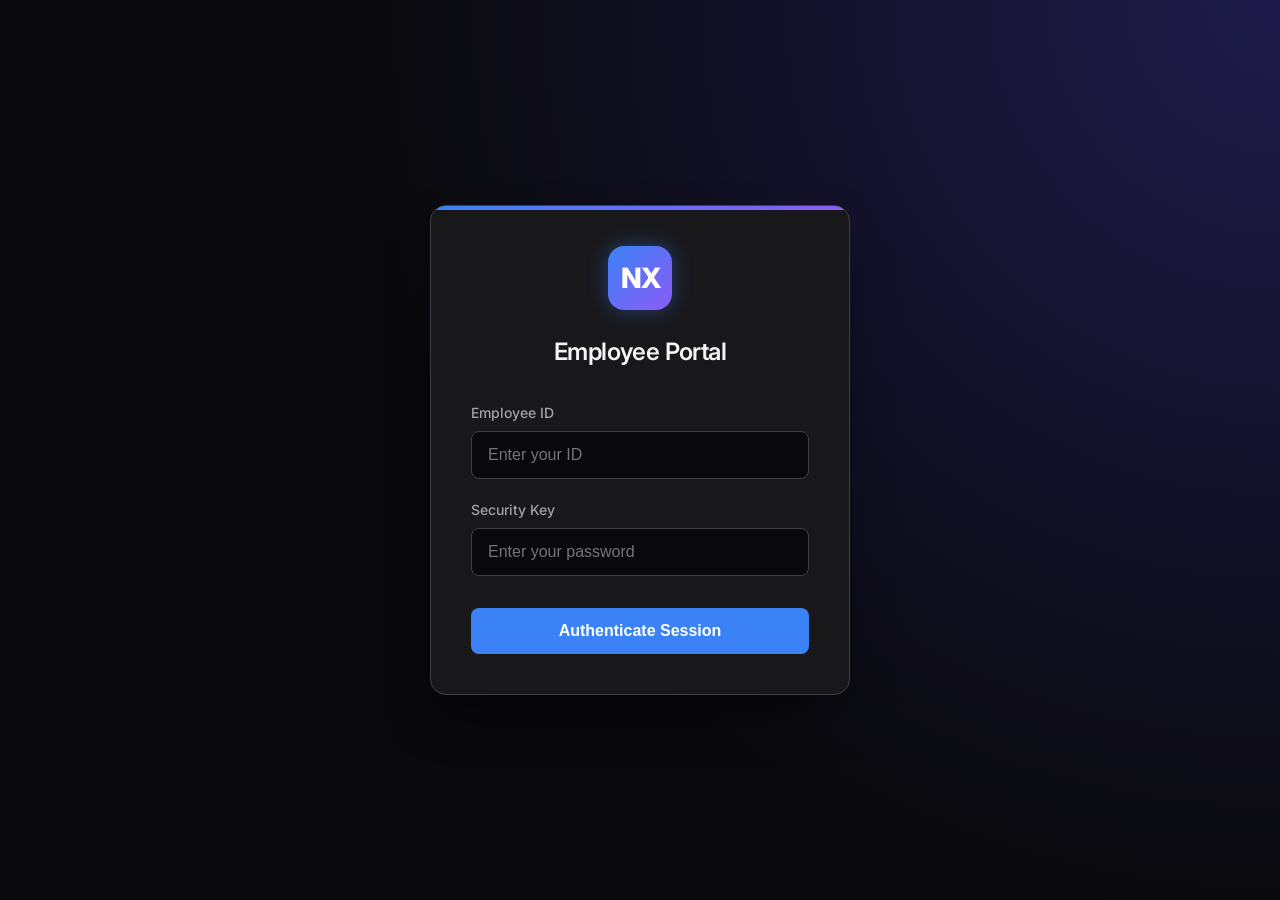
==== frontend/public/level-1/index.html @ 2e79196e "level-1 frontend" ====
<!DOCTYPE html>
<html lang="en">
<head>
    <meta charset="UTF-8">
    <meta name="viewport" content="width=device-width, initial-scale=1.0">
    <title>Task Assignment Portal</title>
    <link rel="stylesheet" href="style.css">
    <!-- Fonts -->
    <link rel="preconnect" href="https://fonts.googleapis.com">
    <link rel="preconnect" href="https://fonts.gstatic.com" crossorigin>
    <link href="https://fonts.googleapis.com/css2?family=Inter:wght@400;500;600;700;800&display=swap" rel="stylesheet">
</head>
<body>
    <!-- Login Screen -->
    <div id="login-screen" class="login-container">
        <div class="login-card">
            <div class="logo-placeholder"></div>
            <h2>Employee Portal</h2>
            <div id="login-error" class="error-message hidden">
                <span class="error-icon">⚠</span>
                Invalid credentials. Access denied.
            </div>
            <form id="login-form">
                <div class="input-group">
                    <label for="username">Employee ID</label>
                    <div class="input-wrapper">
                        <input type="text" id="username" name="username" required autocomplete="off" placeholder="Enter your ID">
                    </div>
                </div>
                <div class="input-group">
                    <label for="password">Security Key</label>
                    <div class="input-wrapper">
                        <input type="password" id="password" name="password" required placeholder="Enter your password">
                    </div>
                </div>
                <div class="form-actions">
                    <button type="submit" id="login-btn" class="primary-btn">Authenticate Session</button>
                </div>
            </form>
        </div>
    </div>

    <!-- Dashboard Screen -->
    <div id="dashboard" class="dashboard-container hidden">
        <!-- Main Workspace -->
        <main class="main-content">
            <header class="top-header">
                <div class="header-left">
                    <h1 class="page-title">Task Assignment Portal</h1>
                </div>
                <div class="header-right">
                    <div class="date-container">
                        <span class="calendar-icon">📅</span>
                        <span id="current-date" class="current-date"></span>
                    </div>
                    <button id="logout-btn" class="secondary-btn">Disconnect</button>
                </div>
            </header>

            <section class="content-area">
                <div class="section-header">
                    <h2 class="section-title">Today's Assigned Tasks</h2>
                    <div class="filters">
                        <span class="filter-label">Sort by:</span>
                        <select class="filter-select">
                            <option value="priority">Priority</option>
                            <option value="time">Time</option>
                        </select>
                    </div>
                </div>

                <div class="task-grid" id="task-list">
                    <!-- Task 1 (Delayed Loading via JS) -->
                    <div id="task-1-container" class="task-container">
                        <div id="task-1-loader" class="loader-skeleton">
                            <div class="spinner"></div>
                            <span class="loader-text">Decrypting task payload...</span>
                        </div>
                        <!-- Content will be injected here -->
                    </div>

                    <!-- Task 2 (Static) -->
                    <div class="task-container">
                        <div class="task-card" data-task-id="T-802">
                            <div class="task-header">
                                <div class="task-icon analyze-icon">🔍</div>
                                <div class="badge-wrapper">
                                    <span class="badge priority-high">High Priority</span>
                                </div>
                            </div>
                            <div class="task-body">
                                <h3 class="task-title">Database Integrity Scan</h3>
                                <div class="task-meta">
                                    <span class="meta-icon">🕒</span>
                                    <p class="task-time">Assigned: 08:30 AM</p>
                                </div>
                            </div>
                            <div class="task-footer">
                                <div class="status-indicator">
                                    <span class="status pending">Pending Execution</span>
                                </div>
                                <div class="action-wrapper">
                                    <button class="action-btn start-task">Initiate</button>
                                </div>
                            </div>
                        </div>
                    </div>

                    <!-- Task 3 (Static) -->
                    <div class="task-container">
                        <div class="task-card" data-task-id="T-803">
                            <div class="task-header">
                                <div class="task-icon backup-icon">💾</div>
                                <div class="badge-wrapper">
                                    <span class="badge priority-medium">Medium Priority</span>
                                </div>
                            </div>
                            <div class="task-body">
                                <h3 class="task-title">Server Log Archival</h3>
                                <div class="task-meta">
                                    <span class="meta-icon">🕒</span>
                                    <p class="task-time">Assigned: 09:15 AM</p>
                                </div>
                            </div>
                            <div class="task-footer">
                                <div class="status-indicator">
                                    <span class="status completed" style="color: var(--status-success);">Completed</span>
                                </div>
                                <div class="action-wrapper">
                                    <button class="action-btn" disabled style="opacity: 0.5; cursor: not-allowed;">Done</button>
                                </div>
                            </div>
                        </div>
                    </div>

                    <!-- Task 4 (Static) -->
                    <div class="task-container">
                        <div class="task-card" data-task-id="T-804">
                            <div class="task-header">
                                <div class="task-icon analyze-icon">⚙</div>
                                <div class="badge-wrapper">
                                    <span class="badge priority-medium">Medium Priority</span>
                                </div>
                            </div>
                            <div class="task-body">
                                <h3 class="task-title">API Endpoint Testing</h3>
                                <div class="task-meta">
                                    <span class="meta-icon">🕒</span>
                                    <p class="task-time">Assigned: 10:00 AM</p>
                                </div>
                            </div>
                            <div class="task-footer">
                                <div class="status-indicator">
                                    <span class="status in-progress">In Progress</span>
                                </div>
                                <div class="action-wrapper">
                                    <button class="action-btn complete-task">Complete</button>
                                </div>
                            </div>
                        </div>
                    </div>

                    <!-- Task 5 (Static) -->
                    <div class="task-container">
                        <div class="task-card" data-task-id="T-805">
                            <div class="task-header">
                                <div class="task-icon alert-icon">🔒</div>
                                <div class="badge-wrapper">
                                    <span class="badge priority-high">High Priority</span>
                                </div>
                            </div>
                            <div class="task-body">
                                <h3 class="task-title">Security Patch Deployment</h3>
                                <div class="task-meta">
                                    <span class="meta-icon">🕒</span>
                                    <p class="task-time">Assigned: 06:45 AM</p>
                                </div>
                            </div>
                            <div class="task-footer">
                                <div class="status-indicator">
                                    <span class="status completed" style="color: var(--status-success);">Completed</span>
                                </div>
                                <div class="action-wrapper">
                                    <button class="action-btn" disabled style="opacity: 0.5; cursor: not-allowed;">Done</button>
                                </div>
                            </div>
                        </div>
                    </div>

                    <!-- Task 6 (Static) -->
                    <div class="task-container">
                        <div class="task-card" data-task-id="T-806">
                            <div class="task-header">
                                <div class="task-icon backup-icon">📝</div>
                                <div class="badge-wrapper">
                                    <span class="badge priority-low">Low Priority</span>
                                </div>
                            </div>
                            <div class="task-body">
                                <h3 class="task-title">Update Documentation</h3>
                                <div class="task-meta">
                                    <span class="meta-icon">🕒</span>
                                    <p class="task-time">Assigned: 11:30 AM</p>
                                </div>
                            </div>
                            <div class="task-footer">
                                <div class="status-indicator">
                                    <span class="status pending">Pending Execution</span>
                                </div>
                                <div class="action-wrapper">
                                    <button class="action-btn start-task">Initiate</button>
                                </div>
                            </div>
                        </div>
                    </div>

                </div>
            </section>
        </main>
    </div>

    <script src="script.js"></script>
</body>
</html>
---- frontend/public/level-1/style.css ----
/* Base & Reset */
:root {
    --bg-base: #09090b;
    --bg-surface: #18181b;
    --bg-surface-hover: #27272a;
    --border-color: #3f3f46;
    
    --text-primary: #f4f4f5;
    --text-secondary: #a1a1aa;
    
    --brand-primary: #3b82f6;
    --brand-primary-hover: #2563eb;
    --brand-glow: rgba(59, 130, 246, 0.4);
    
    --accent: #8b5cf6;
    
    --status-danger: #ef4444;
    --status-danger-bg: rgba(239, 68, 68, 0.1);
    --status-warning: #f59e0b;
    --status-warning-bg: rgba(245, 158, 11, 0.1);
    --status-success: #10b981;
    --status-success-bg: rgba(16, 185, 129, 0.1);
    
    --font-sans: 'Inter', system-ui, -apple-system, sans-serif;
}

* {
    margin: 0;
    padding: 0;
    box-sizing: border-box;
}

body {
    background-color: var(--bg-base);
    color: var(--text-primary);
    font-family: var(--font-sans);
    line-height: 1.5;
    min-height: 100vh;
    overflow-x: hidden;
}

/* Utility Classes */
.hidden { display: none !important; }

/* =========================================
   LOGIN SCREEN
   ========================================= */
.login-container {
    display: flex;
    justify-content: center;
    align-items: center;
    height: 100vh;
    background: radial-gradient(circle at top right, #1e1b4b 0%, var(--bg-base) 60%);
}

.login-card {
    background-color: var(--bg-surface);
    border: 1px solid var(--border-color);
    padding: 2.5rem;
    border-radius: 16px;
    width: 100%;
    max-width: 420px;
    box-shadow: 0 25px 50px -12px rgba(0, 0, 0, 0.5);
    text-align: center;
    position: relative;
    overflow: hidden;
}

.login-card::before {
    content: '';
    position: absolute;
    top: 0;
    left: 0;
    right: 0;
    height: 4px;
    background: linear-gradient(90deg, var(--brand-primary), var(--accent));
}

.logo-placeholder {
    width: 64px;
    height: 64px;
    margin: 0 auto 1.5rem;
    background: linear-gradient(135deg, var(--brand-primary), var(--accent));
    border-radius: 16px;
    display: flex;
    align-items: center;
    justify-content: center;
    box-shadow: 0 0 20px var(--brand-glow);
}

.logo-placeholder::after {
    content: "NX";
    font-weight: 800;
    font-size: 1.75rem;
    color: white;
    letter-spacing: -1px;
}

.login-card h2 {
    font-size: 1.5rem;
    font-weight: 600;
    margin-bottom: 2rem;
    letter-spacing: -0.025em;
}

.error-message {
    background-color: var(--status-danger-bg);
    color: var(--status-danger);
    padding: 0.875rem;
    border-radius: 8px;
    margin-bottom: 1.5rem;
    border: 1px solid rgba(239, 68, 68, 0.2);
    display: flex;
    align-items: center;
    justify-content: center;
    gap: 0.5rem;
    font-size: 0.875rem;
    animation: shake 0.4s cubic-bezier(.36,.07,.19,.97) both;
}

@keyframes shake {
    10%, 90% { transform: translate3d(-1px, 0, 0); }
    20%, 80% { transform: translate3d(2px, 0, 0); }
    30%, 50%, 70% { transform: translate3d(-4px, 0, 0); }
    40%, 60% { transform: translate3d(4px, 0, 0); }
}

.input-group {
    text-align: left;
    margin-bottom: 1.25rem;
}

.input-group label {
    display: block;
    font-size: 0.875rem;
    font-weight: 500;
    color: var(--text-secondary);
    margin-bottom: 0.5rem;
}

.input-wrapper input {
    width: 100%;
    padding: 0.875rem 1rem;
    background-color: var(--bg-base);
    border: 1px solid var(--border-color);
    border-radius: 8px;
    color: var(--text-primary);
    font-size: 1rem;
    transition: all 0.2s ease;
}

.input-wrapper input:focus {
    outline: none;
    border-color: var(--brand-primary);
    box-shadow: 0 0 0 3px rgba(59, 130, 246, 0.15);
}

.form-actions {
    margin-top: 2rem;
}

.primary-btn {
    width: 100%;
    padding: 0.875rem;
    background-color: var(--brand-primary);
    color: white;
    border: none;
    border-radius: 8px;
    font-size: 1rem;
    font-weight: 600;
    cursor: pointer;
    transition: background-color 0.2s ease, transform 0.1s ease;
}

.primary-btn:hover {
    background-color: var(--brand-primary-hover);
}

.primary-btn:active {
    transform: scale(0.98);
}

/* =========================================
   DASHBOARD LAYOUT
   ========================================= */
.dashboard-container {
    display: flex;
    height: 100vh;
}


/* --- Main Content --- */
.main-content {
    flex: 1;
    display: flex;
    flex-direction: column;
    overflow-y: auto;
    background: radial-gradient(circle at top left, rgba(59, 130, 246, 0.03) 0%, transparent 50%);
}

.top-header {
    padding: 1.25rem 2rem;
    display: flex;
    justify-content: space-between;
    align-items: center;
    border-bottom: 1px solid var(--border-color);
    background-color: rgba(9, 9, 11, 0.8);
    backdrop-filter: blur(12px);
    position: sticky;
    top: 0;
    z-index: 10;
}

.page-title {
    font-size: 1.25rem;
    font-weight: 600;
}

.header-right {
    display: flex;
    align-items: center;
    gap: 2rem;
}

.date-container {
    display: flex;
    align-items: center;
    gap: 0.5rem;
    color: var(--text-secondary);
    font-size: 0.875rem;
    background-color: var(--bg-surface);
    padding: 0.5rem 1rem;
    border-radius: 999px;
    border: 1px solid var(--border-color);
}

.secondary-btn {
    padding: 0.5rem 1.25rem;
    background-color: transparent;
    color: var(--text-primary);
    border: 1px solid var(--border-color);
    border-radius: 8px;
    font-size: 0.875rem;
    font-weight: 500;
    cursor: pointer;
    transition: all 0.2s ease;
}

.secondary-btn:hover {
    background-color: var(--bg-surface);
    border-color: var(--text-secondary);
}

.content-area {
    padding: 2.5rem;
    max-width: 1200px;
    margin: 0 auto;
    width: 100%;
}

.section-header {
    display: flex;
    justify-content: space-between;
    align-items: center;
    margin-bottom: 2rem;
}

.section-title {
    font-size: 1.5rem;
    font-weight: 600;
    letter-spacing: -0.025em;
}

.filters {
    display: flex;
    align-items: center;
    gap: 0.75rem;
}

.filter-label {
    font-size: 0.875rem;
    color: var(--text-secondary);
}

.filter-select {
    background-color: var(--bg-surface);
    color: var(--text-primary);
    border: 1px solid var(--border-color);
    padding: 0.375rem 2rem 0.375rem 0.75rem;
    border-radius: 6px;
    font-size: 0.875rem;
    appearance: none;
    background-image: url("data:image/svg+xml;charset=US-ASCII,%3Csvg%20xmlns%3D%22http%3A%2F%2Fwww.w3.org%2F2000%2Fsvg%22%20width%3D%22292.4%22%20height%3D%22292.4%22%3E%3Cpath%20fill%3D%22%23a1a1aa%22%20d%3D%22M287%2069.4a17.6%2017.6%200%200%200-13-5.4H18.4c-5%200-9.3%201.8-12.9%205.4A17.6%2017.6%200%200%200%200%2082.2c0%205%201.8%209.3%205.4%2012.9l128%20127.9c3.6%203.6%207.8%205.4%2012.8%205.4s9.2-1.8%2012.8-5.4L287%2095c3.5-3.5%205.4-7.8%205.4-12.8%200-5-1.9-9.2-5.5-12.8z%22%2F%3E%3C%2Fsvg%3E");
    background-repeat: no-repeat;
    background-position: right 0.7rem top 50%;
    background-size: 0.65rem auto;
    cursor: pointer;
}

.filter-select:focus {
    outline: none;
    border-color: var(--brand-primary);
}

/* --- Task Cards --- */
.task-grid {
    display: grid;
    grid-template-columns: repeat(auto-fill, minmax(340px, 1fr));
    gap: 1.5rem;
}

.task-container {
    height: 100%;
}

.task-card {
    background-color: var(--bg-surface);
    border: 1px solid var(--border-color);
    border-radius: 12px;
    padding: 1.5rem;
    display: flex;
    flex-direction: column;
    height: 100%;
    gap: 1.25rem;
    transition: all 0.3s cubic-bezier(0.4, 0, 0.2, 1);
    position: relative;
    cursor: default;
}

.task-card::after {
    content: '';
    position: absolute;
    inset: 0;
    border-radius: 12px;
    padding: 1px;
    background: linear-gradient(135deg, rgba(255,255,255,0.1), transparent);
    -webkit-mask: linear-gradient(#fff 0 0) content-box, linear-gradient(#fff 0 0);
    -webkit-mask-composite: xor;
    mask-composite: exclude;
    pointer-events: none;
}

.task-card:hover {
    transform: translateY(-4px);
    box-shadow: 0 12px 24px -10px rgba(0, 0, 0, 0.8), 0 0 15px rgba(59, 130, 246, 0.1);
    border-color: #52525b;
}

.task-header {
    display: flex;
    justify-content: space-between;
    align-items: flex-start;
}

.task-icon {
    width: 40px;
    height: 40px;
    border-radius: 10px;
    background-color: var(--bg-base);
    display: flex;
    align-items: center;
    justify-content: center;
    border: 1px solid var(--border-color);
    font-size: 1.25rem;
}

.badge {
    padding: 0.25rem 0.75rem;
    border-radius: 999px;
    font-size: 0.75rem;
    font-weight: 600;
    text-transform: uppercase;
    letter-spacing: 0.5px;
}

.priority-high {
    background-color: var(--status-danger-bg);
    color: var(--status-danger);
    border: 1px solid rgba(239, 68, 68, 0.2);
}

.priority-medium {
    background-color: var(--status-warning-bg);
    color: var(--status-warning);
    border: 1px solid rgba(245, 158, 11, 0.2);
}

.priority-low {
    background-color: var(--status-success-bg);
    color: var(--status-success);
    border: 1px solid rgba(16, 185, 129, 0.2);
}

.task-body {
    flex: 1;
}

.task-title {
    font-size: 1.125rem;
    font-weight: 600;
    margin-bottom: 0.5rem;
    color: var(--text-primary);
}

.task-meta {
    display: flex;
    align-items: center;
    gap: 0.5rem;
    color: var(--text-secondary);
}

.task-time {
    font-size: 0.875rem;
}

.task-footer {
    display: flex;
    justify-content: space-between;
    align-items: center;
    padding-top: 1.25rem;
    border-top: 1px solid var(--border-color);
}

.status {
    font-size: 0.875rem;
    font-weight: 500;
    display: flex;
    align-items: center;
    gap: 0.375rem;
}

.status::before {
    content: '';
    display: block;
    width: 6px;
    height: 6px;
    border-radius: 50%;
}

.status.pending { color: var(--text-secondary); }
.status.pending::before { background-color: var(--text-secondary); }

.status.in-progress { color: var(--brand-primary); }
.status.in-progress::before {
    background-color: var(--brand-primary);
    box-shadow: 0 0 8px var(--brand-glow);
}

.action-btn {
    padding: 0.5rem 1rem;
    border-radius: 6px;
    font-size: 0.875rem;
    font-weight: 600;
    cursor: pointer;
    transition: all 0.2s ease;
    border: 1px solid transparent;
}

.start-btn, .start-task {
    background-color: rgba(59, 130, 246, 0.1);
    color: var(--brand-primary);
}

.start-btn:hover, .start-task:hover {
    background-color: var(--brand-primary);
    color: white;
}

.complete-btn, .complete-task {
    background-color: rgba(16, 185, 129, 0.1);
    color: var(--status-success);
}

.complete-btn:hover, .complete-task:hover {
    background-color: var(--status-success);
    color: white;
}

/* --- Loader Skeleton --- */
.loader-skeleton {
    height: 220px;
    background-color: var(--bg-surface);
    border: 1px dashed var(--border-color);
    border-radius: 12px;
    display: flex;
    flex-direction: column;
    align-items: center;
    justify-content: center;
    gap: 1.25rem;
    color: var(--text-secondary);
}

.spinner {
    width: 36px;
    height: 36px;
    border: 3px solid var(--bg-base);
    border-radius: 50%;
    border-top-color: var(--brand-primary);
    animation: spin 1s ease-in-out infinite;
}

.loader-text {
    font-size: 0.875rem;
    font-weight: 500;
    letter-spacing: 0.5px;
    animation: pulse 2s cubic-bezier(0.4, 0, 0.6, 1) infinite;
}

@keyframes spin {
    to { transform: rotate(360deg); }
}

@keyframes pulse {
    0%, 100% { opacity: 1; }
    50% { opacity: 0.5; }
}

/* Responsive Adjustments */
@media (max-width: 768px) {
    .dashboard-container {
        flex-direction: column;
    }
    
    .top-header {
        padding: 1rem;
    }
    
    .header-right {
        gap: 1rem;
    }
    
    .date-container {
        display: none;
    }
    
    .content-area {
        padding: 1rem;
    }
}
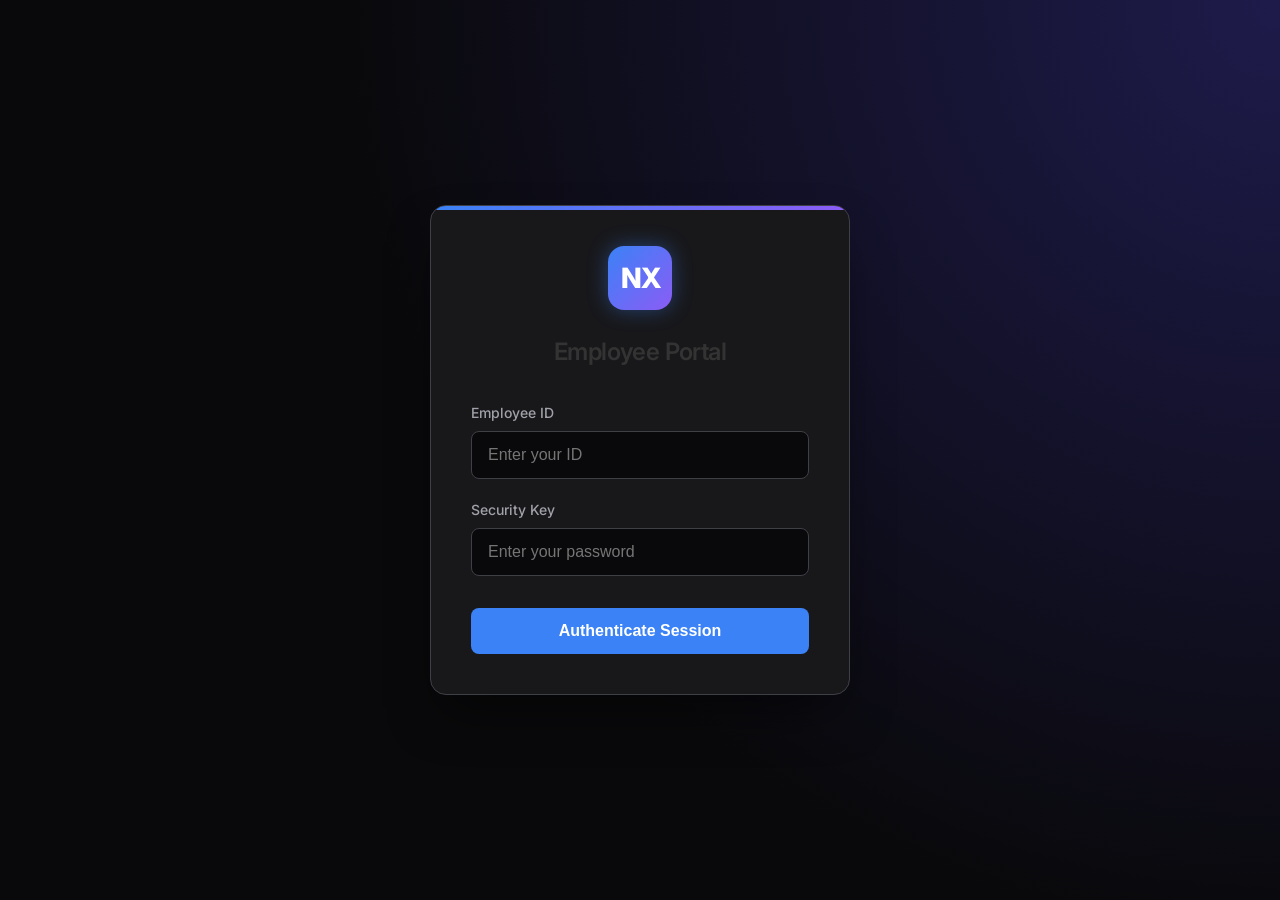
==== commit a7365c03: "fixed loading of level-1" ====
--- a/frontend/public/level-1/index.html
+++ b/frontend/public/level-1/index.html
@@ -9,8 +9,109 @@
     <link rel="preconnect" href="https://fonts.googleapis.com">
     <link rel="preconnect" href="https://fonts.gstatic.com" crossorigin>
     <link href="https://fonts.googleapis.com/css2?family=Inter:wght@400;500;600;700;800&display=swap" rel="stylesheet">
+    <script>
+        (function () {
+            var ready = false;
+            function showApp() {
+                if (ready) return;
+                ready = true;
+                document.documentElement.classList.add("app-ready");
+            }
+            window.addEventListener("load", showApp, { once: true });
+            setTimeout(showApp, 1800);
+        })();
+    </script>
+    <style>
+        html, body {
+            margin: 0;
+            padding: 0;
+            background: #ffffff;
+            color: #333;
+        }
+        
+        #startup-skeleton {
+            position: fixed;
+            inset: 0;
+            z-index: 9999;
+            background: #ffffff;
+            display: flex;
+            flex-direction: column;
+            gap: 1.25rem;
+            padding: 1.25rem;
+        }
+        
+        .sk-header,
+        .sk-form,
+        .sk-grid {
+            border: 1px solid #e0e0e0;
+            border-radius: 12px;
+            background: #f5f5f5;
+            overflow: hidden;
+            position: relative;
+        }
+        
+        .sk-header {
+            height: 80px;
+        }
+        
+        .sk-form {
+            height: min(36vh, 260px);
+        }
+        
+        .sk-grid {
+            height: min(32vh, 220px);
+        }
+        
+        .sk-header::before,
+        .sk-form::before,
+        .sk-grid::before {
+            content: "";
+            position: absolute;
+            inset: 0;
+            background: linear-gradient(
+                110deg,
+                transparent 0%,
+                rgba(0, 0, 0, 0.08) 42%,
+                rgba(0, 0, 0, 0.14) 50%,
+                rgba(0, 0, 0, 0.08) 58%,
+                transparent 100%
+            );
+            transform: translateX(-100%);
+            animation: sk-shimmer 1.1s linear infinite;
+        }
+        
+        @keyframes sk-shimmer {
+            to {
+                transform: translateX(100%);
+            }
+        }
+        
+        #app-root {
+            opacity: 0;
+        }
+        
+        html.app-ready #app-root {
+            opacity: 1;
+            transition: opacity 0.2s ease;
+        }
+        
+        html.app-ready #startup-skeleton {
+            opacity: 0;
+            pointer-events: none;
+            transition: opacity 0.2s ease;
+        }
+    </style>
+    <noscript>
+        <style>#startup-skeleton { display: none; } #app-root { opacity: 1; }</style>
+    </noscript>
 </head>
 <body>
+    <div id="startup-skeleton" aria-hidden="true">
+        <div class="sk-header"></div>
+        <div class="sk-form"></div>
+        <div class="sk-grid"></div>
+    </div>
+    <div id="app-root">
     <!-- Login Screen -->
     <div id="login-screen" class="login-container">
         <div class="login-card">
@@ -218,6 +319,7 @@
             </section>
         </main>
     </div>
+    </div>
 
     <script src="script.js"></script>
 </body>
